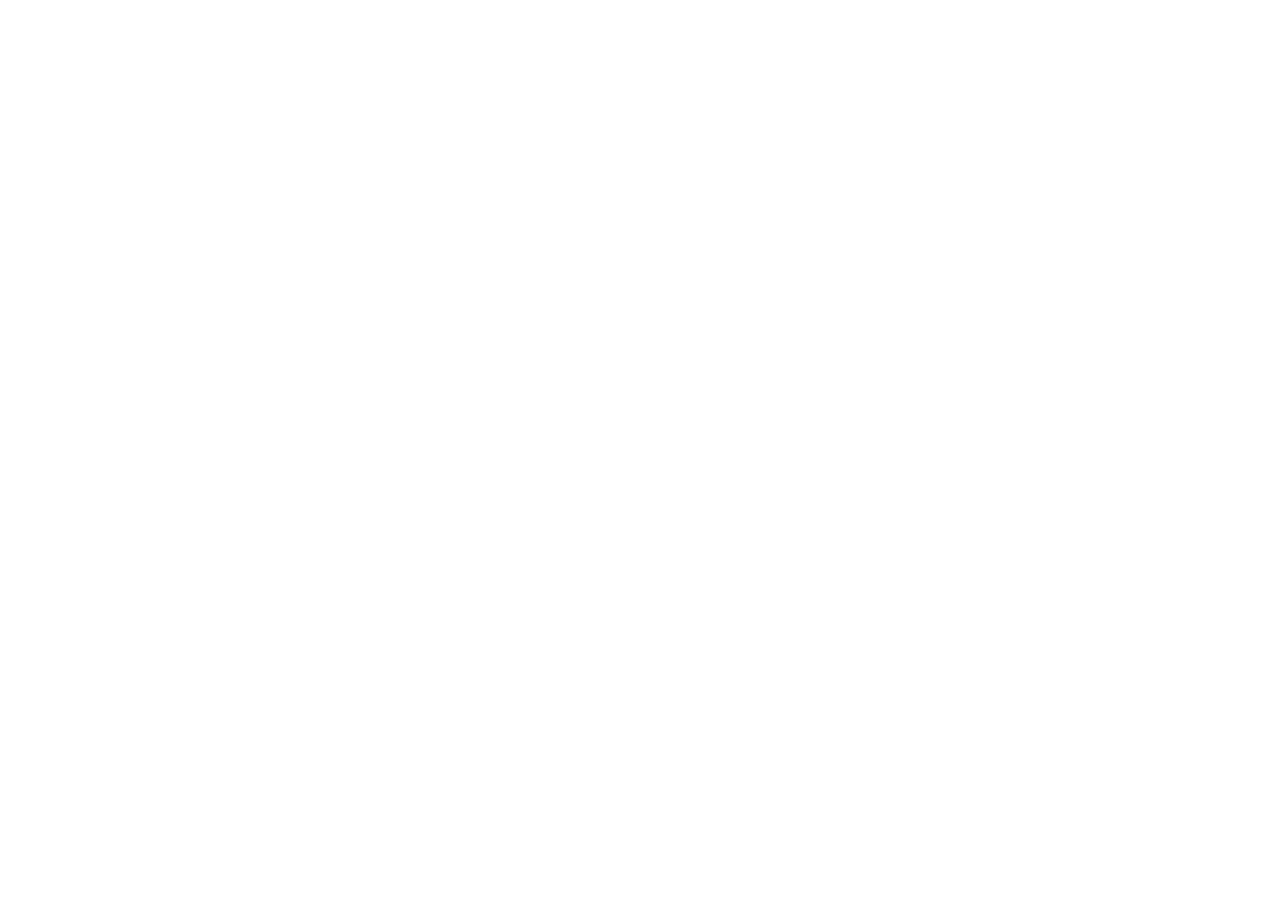
==== home.html @ f991a2ff "home colocado na pasta errada" ====
<!DOCTYPE html>
<html lang="pt-br">
<head>
    <meta charset="UTF-8">
    <meta name="viewport" content="width=device-width, initial-scale=1.0">
    <title>LAST DESING</title>
    <style>
        *{
            margin: 0px;
            padding: 0px;
        }
        body{
            width: 100vw;
            height: 100vh;
            background-color: black url(../imagens/tela-home.jpg);
        }
    </style>
</head>
<body>
    
</body>
</html>
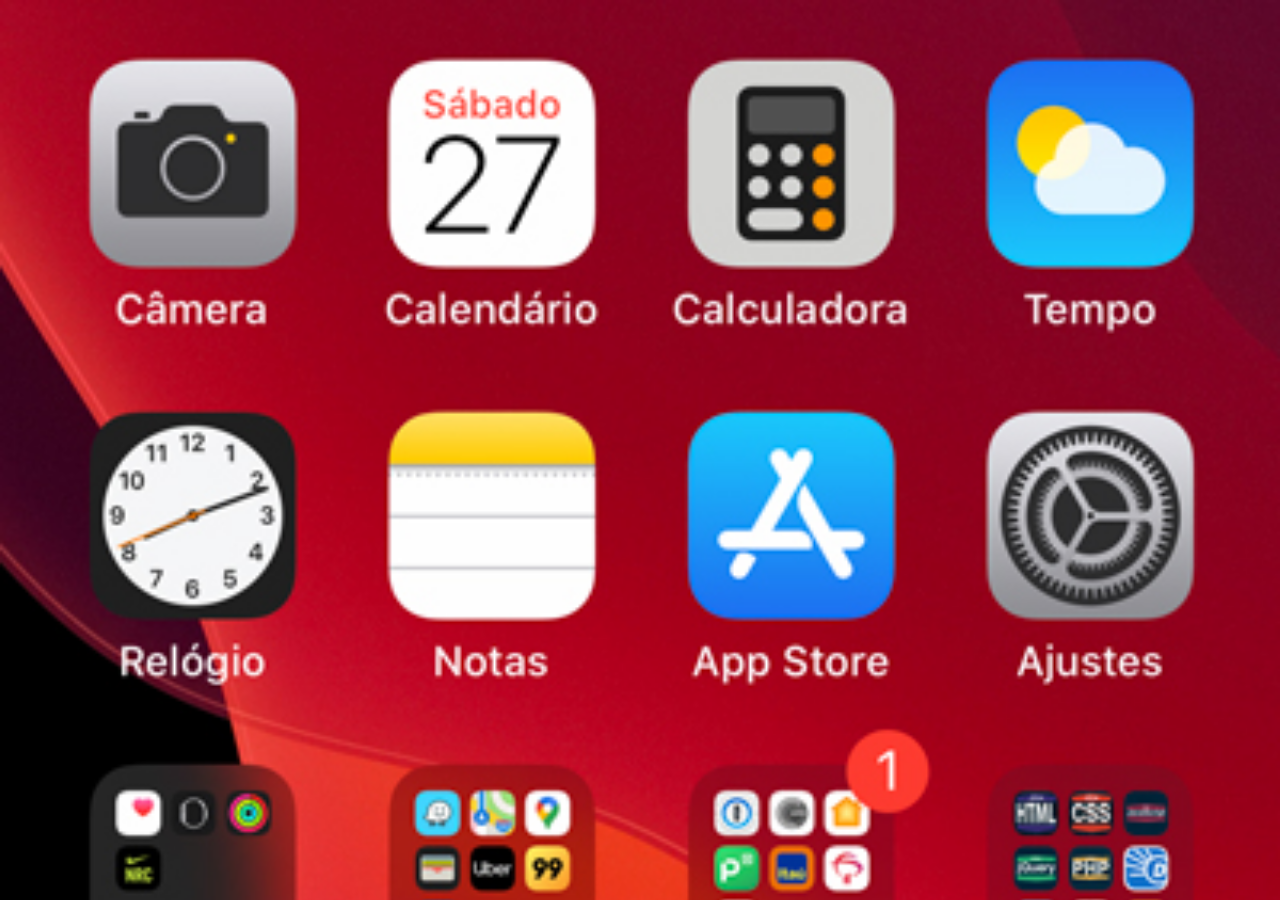
==== commit 8896b9ea: "imagem feitas" ====
--- a/home.html
+++ b/home.html
@@ -12,7 +12,8 @@
         body{
             width: 100vw;
             height: 100vh;
-            background-color: black url(../imagens/tela-home.jpg);
+            background: black url(imagens/tela-home.jpg) no-repeat top center;
+            background-size: cover;
         }
     </style>
 </head>
